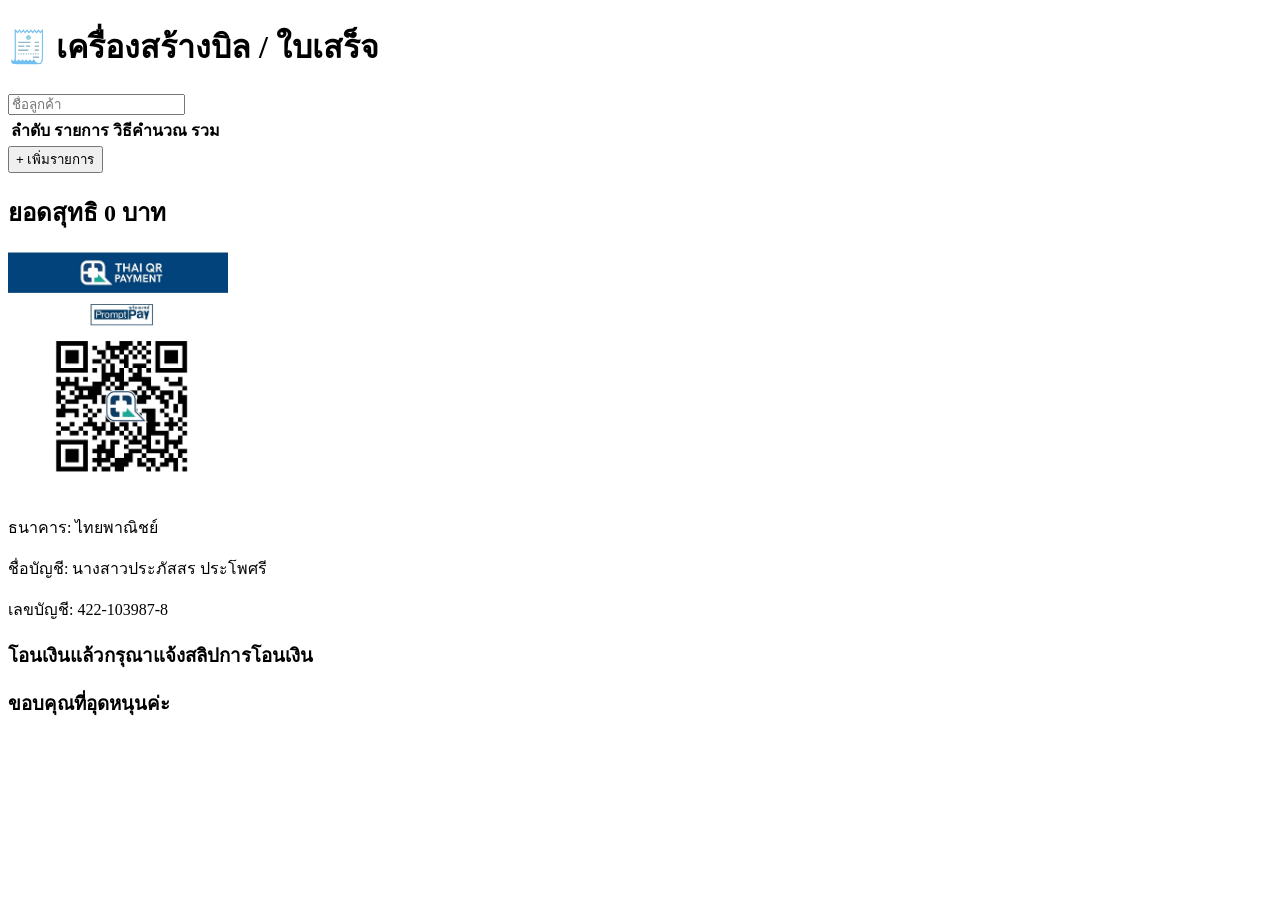
==== templates/index.html @ e8059d21 "Add files via upload" ====
<!doctype html><html lang='th'><head><meta charset='utf-8'><title>Receipt Generator</title><link rel='stylesheet' href='/static/style.css'></head><body><h1>🧾 เครื่องสร้างบิล / ใบเสร็จ</h1><input placeholder='ชื่อลูกค้า'><table id='items'><tr><th>ลำดับ</th><th>รายการ</th><th>วิธีคำนวณ</th><th>รวม</th></tr></table><button onclick='addRow()'>+ เพิ่มรายการ</button><h2>ยอดสุทธิ <span id='total'>0</span> บาท</h2><img src='/assets/qrcode.jpeg' width='220'><p>ธนาคาร: ไทยพาณิชย์</p><p>ชื่อบัญชี: นางสาวประภัสสร ประโพศรี</p><p>เลขบัญชี: 422-103987-8</p><h3>โอนเงินแล้วกรุณาแจ้งสลิปการโอนเงิน</h3><h3>ขอบคุณที่อุดหนุนค่ะ</h3><script src='/static/main.js'></script></body></html>
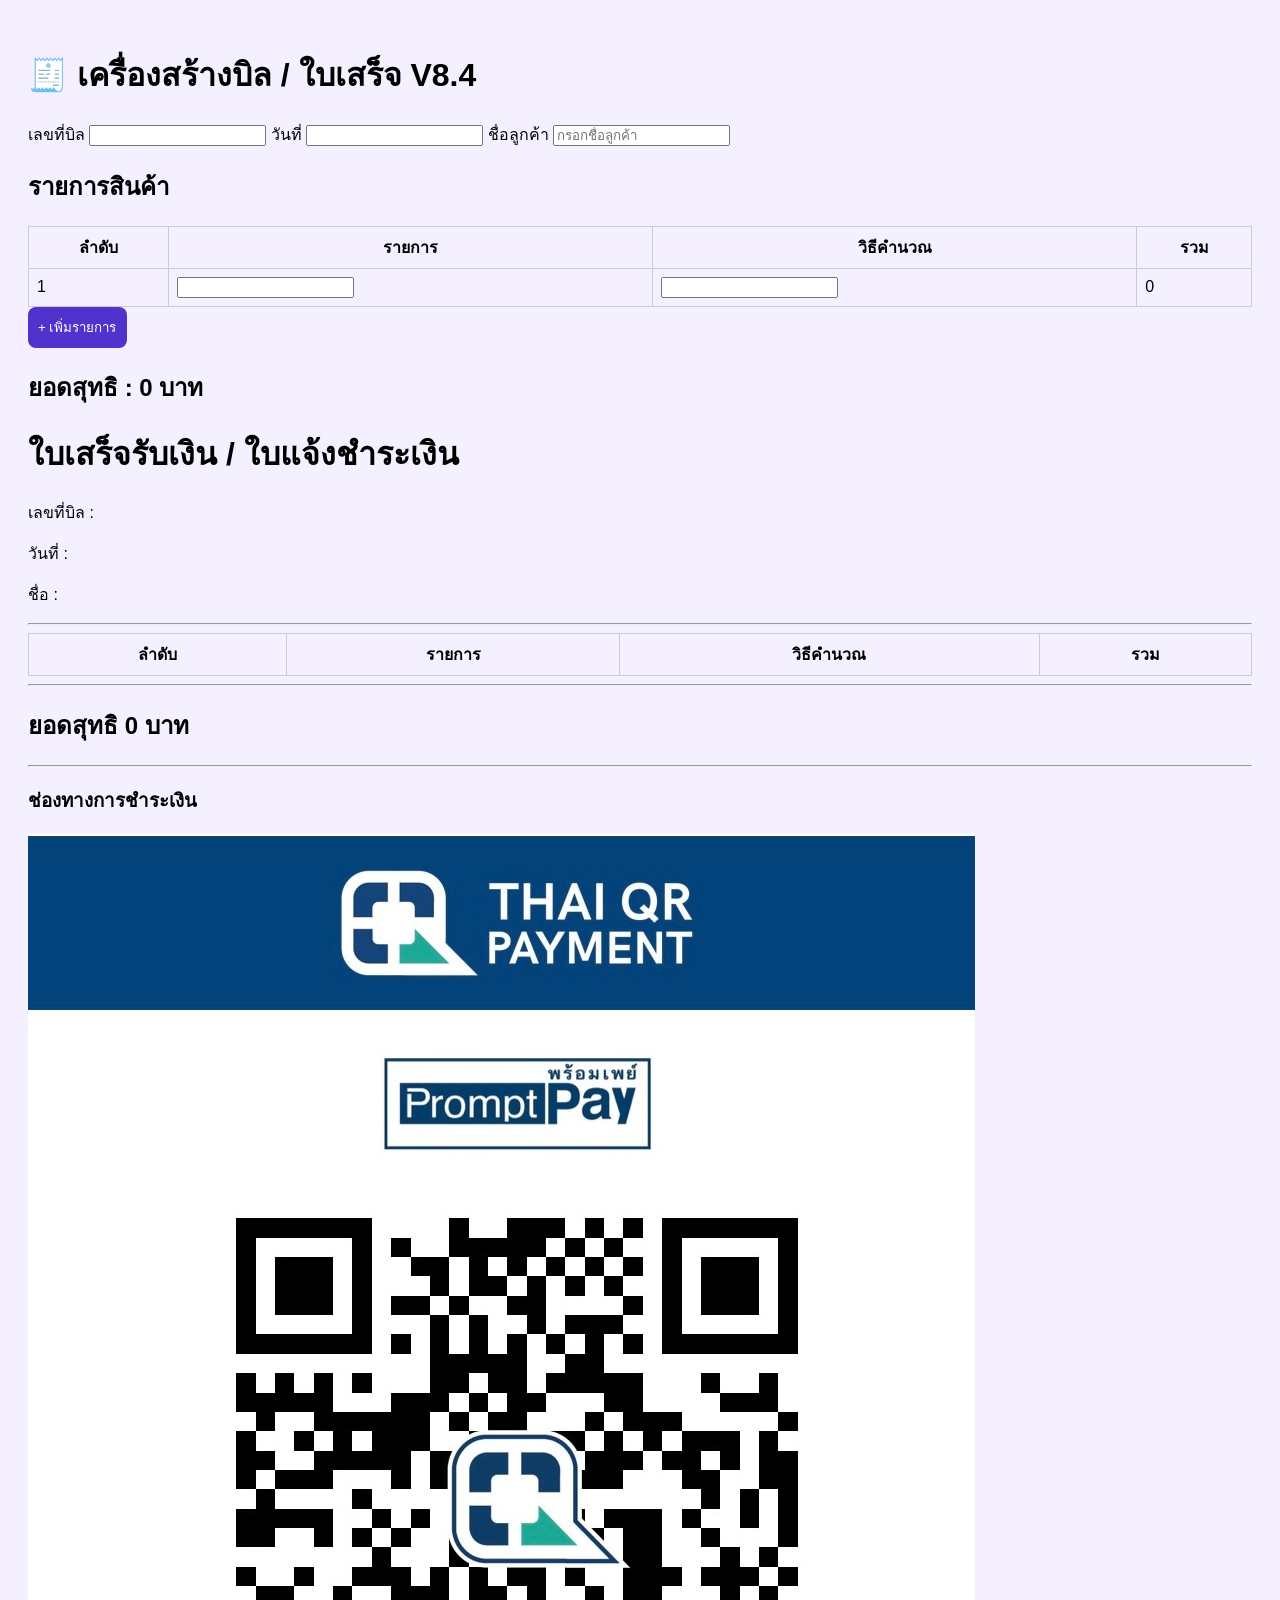
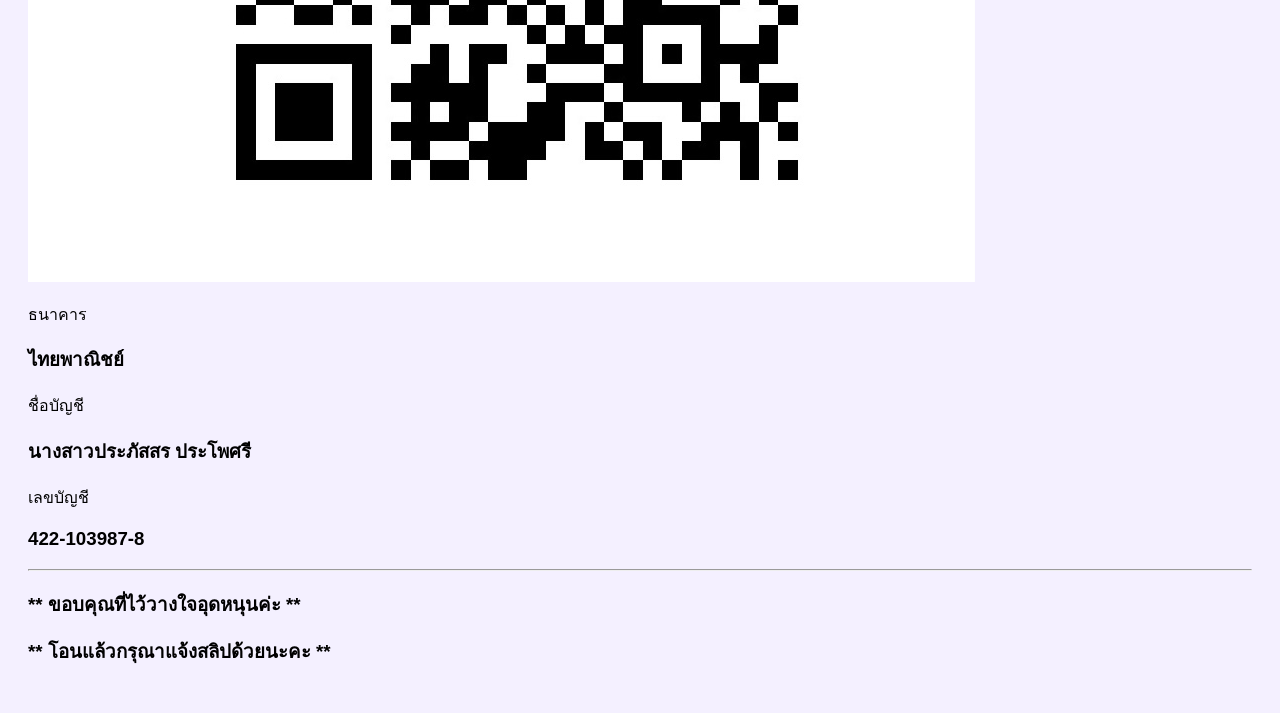
==== commit 0cfdad0d: "Update index.html" ====
--- a/templates/index.html
+++ b/templates/index.html
@@ -1 +1,211 @@
-<!doctype html><html lang='th'><head><meta charset='utf-8'><title>Receipt Generator</title><link rel='stylesheet' href='/static/style.css'></head><body><h1>🧾 เครื่องสร้างบิล / ใบเสร็จ</h1><input placeholder='ชื่อลูกค้า'><table id='items'><tr><th>ลำดับ</th><th>รายการ</th><th>วิธีคำนวณ</th><th>รวม</th></tr></table><button onclick='addRow()'>+ เพิ่มรายการ</button><h2>ยอดสุทธิ <span id='total'>0</span> บาท</h2><img src='/assets/qrcode.jpeg' width='220'><p>ธนาคาร: ไทยพาณิชย์</p><p>ชื่อบัญชี: นางสาวประภัสสร ประโพศรี</p><p>เลขบัญชี: 422-103987-8</p><h3>โอนเงินแล้วกรุณาแจ้งสลิปการโอนเงิน</h3><h3>ขอบคุณที่อุดหนุนค่ะ</h3><script src='/static/main.js'></script></body></html>+<!doctype html>
+<html lang="th">
+
+<head>
+<meta charset="utf-8">
+<title>Receipt V8.4 Professional</title>
+
+<link rel="stylesheet" href="/static/style.css">
+
+</head>
+
+
+<body>
+
+<div class="app">
+
+
+<!-- ฝั่งกรอกข้อมูล -->
+
+<div class="input-panel">
+
+<h1>🧾 เครื่องสร้างบิล / ใบเสร็จ V8.4</h1>
+
+
+<div class="box">
+
+<label>เลขที่บิล</label>
+<input id="inv" readonly>
+
+
+<label>วันที่</label>
+<input id="date" readonly>
+
+
+<label>ชื่อลูกค้า</label>
+<input id="customer"
+placeholder="กรอกชื่อลูกค้า"
+oninput="updatePreview()">
+
+</div>
+
+
+
+<div class="box">
+
+<h2>รายการสินค้า</h2>
+
+
+<table id="items">
+
+<tr>
+<th>ลำดับ</th>
+<th>รายการ</th>
+<th>วิธีคำนวณ</th>
+<th>รวม</th>
+</tr>
+
+
+</table>
+
+
+<button onclick="addRow()">
++ เพิ่มรายการ
+</button>
+
+
+</div>
+
+
+
+<h2>
+ยอดสุทธิ :
+<span id="total">0</span> บาท
+</h2>
+
+
+</div>
+
+
+
+
+
+<!-- Preview -->
+
+<div class="preview">
+
+
+<div class="paper">
+
+
+<h1>
+ใบเสร็จรับเงิน / ใบแจ้งชำระเงิน
+</h1>
+
+
+<div class="head">
+
+<p>
+เลขที่บิล : <span id="p_inv"></span>
+</p>
+
+<p>
+วันที่ : <span id="p_date"></span>
+</p>
+
+
+<p>
+ชื่อ : <span id="p_customer"></span>
+</p>
+
+
+</div>
+
+
+<hr>
+
+
+
+<table id="previewTable">
+
+<tr>
+
+<th>ลำดับ</th>
+<th>รายการ</th>
+<th>วิธีคำนวณ</th>
+<th>รวม</th>
+
+</tr>
+
+</table>
+
+
+
+<hr>
+
+
+<h2 class="total">
+
+ยอดสุทธิ
+
+<span>
+<span id="p_total">0</span> บาท
+</span>
+
+</h2>
+
+
+
+<hr>
+
+
+<h3>
+ช่องทางการชำระเงิน
+</h3>
+
+
+
+<img src="/assets/qrcode.jpeg"
+class="qr">
+
+
+
+<div class="bank">
+
+
+<p>ธนาคาร</p>
+<h3>ไทยพาณิชย์</h3>
+
+
+<p>ชื่อบัญชี</p>
+<h3>
+นางสาวประภัสสร ประโพศรี
+</h3>
+
+
+<p>เลขบัญชี</p>
+<h3>
+422-103987-8
+</h3>
+
+
+</div>
+
+
+<hr>
+
+
+<h3>
+** ขอบคุณที่ไว้วางใจอุดหนุนค่ะ **
+</h3>
+
+<h3>
+** โอนแล้วกรุณาแจ้งสลิปด้วยนะคะ **
+</h3>
+
+
+
+</div>
+
+</div>
+
+
+</div>
+
+
+<script src="/static/main.js"></script>
+
+
+</body>
+
+</html>
--- a/static/style.css
+++ b/static/style.css
@@ -0,0 +1,23 @@
+body {
+    font-family: Tahoma, sans-serif;
+    background: #f4f0ff;
+    padding: 20px;
+}
+
+table {
+    width: 100%;
+    border-collapse: collapse;
+}
+
+td, th {
+    border: 1px solid #ccc;
+    padding: 8px;
+}
+
+button {
+    padding: 10px;
+    background: #5033cc;
+    color: white;
+    border: 0;
+    border-radius: 8px;
+}
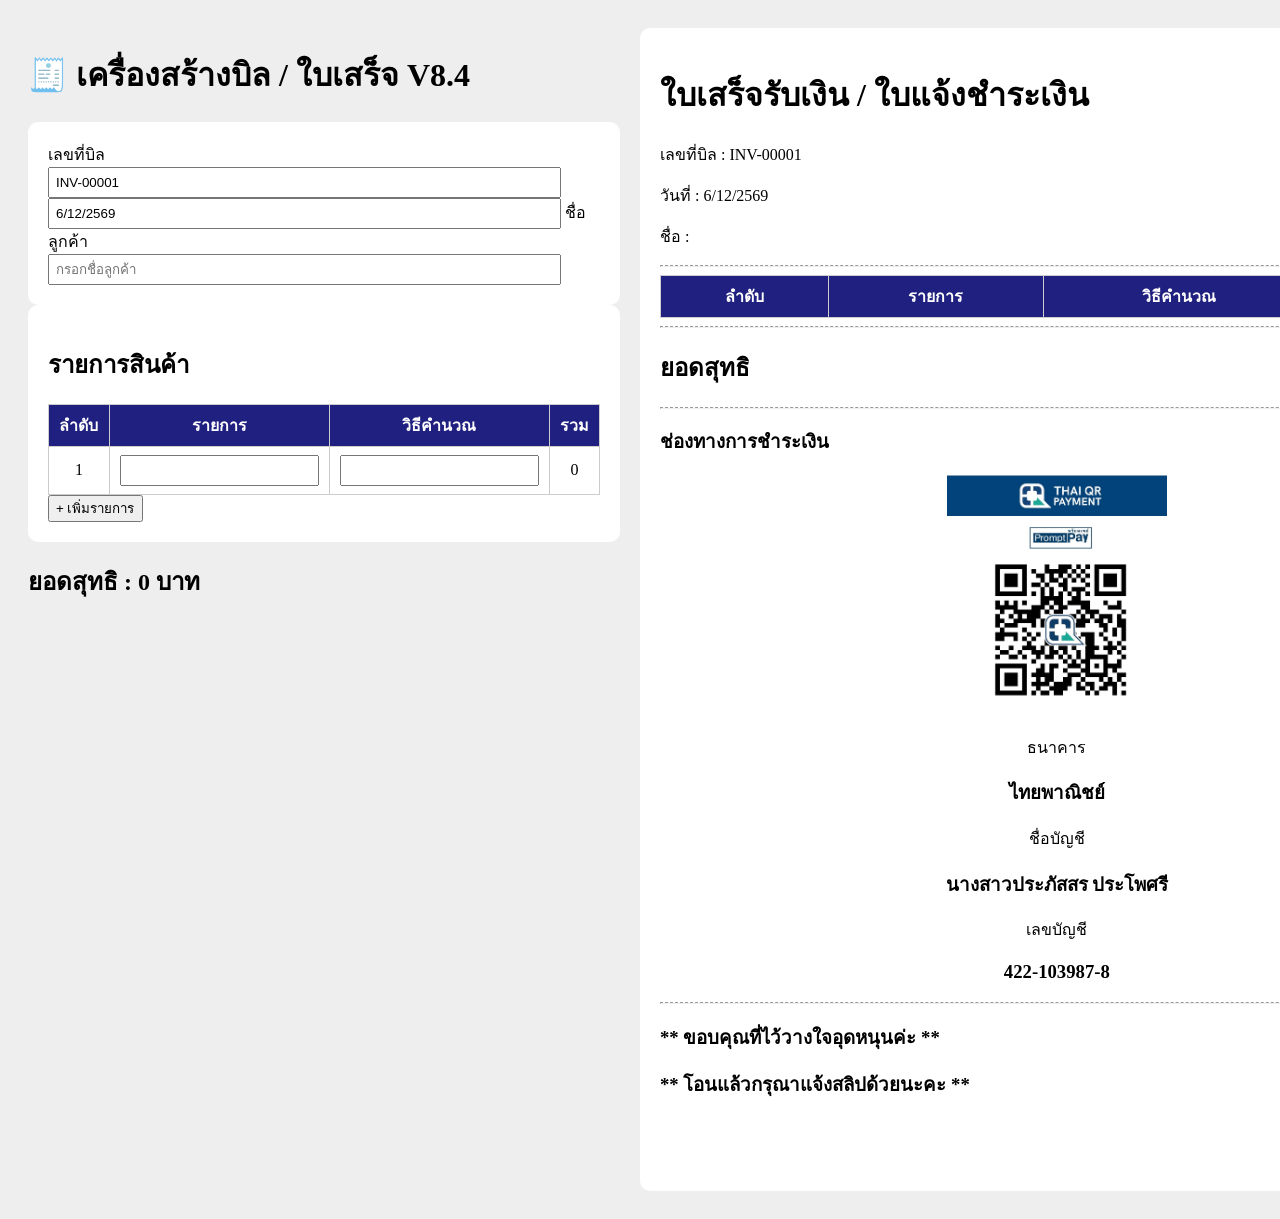
==== commit c791d936: "Update index.html" ====
--- a/templates/index.html
+++ b/templates/index.html
@@ -28,8 +28,11 @@
 <input id="inv" readonly>
 
 
-<label>วันที่</label>
-<input id="date" readonly>
+<input 
+id="date"
+type="text"
+placeholder="กรอกวันที่ เช่น 18/08/2569"
+oninput="updatePreview()">
 
 
 <label>ชื่อลูกค้า</label>
--- a/static/style.css
+++ b/static/style.css
@@ -1,23 +1,132 @@
-body {
-    font-family: Tahoma, sans-serif;
-    background: #f4f0ff;
-    padding: 20px;
+body{
+
+font-family:Tahoma;
+background:#eeeeee;
+padding:20px;
+
 }
 
-table {
-    width: 100%;
-    border-collapse: collapse;
+
+
+.app{
+
+display:flex;
+gap:20px;
+
 }
 
-td, th {
-    border: 1px solid #ccc;
-    padding: 8px;
+
+
+.input-panel{
+
+width:50%;
+
 }
 
-button {
-    padding: 10px;
-    background: #5033cc;
-    color: white;
-    border: 0;
-    border-radius: 8px;
+
+
+.preview{
+
+width:50%;
+
 }
+
+
+
+.box,
+.paper{
+
+background:white;
+padding:20px;
+border-radius:10px;
+
+}
+
+
+
+.paper{
+
+width:210mm;
+min-height:297mm;
+
+}
+
+
+
+table{
+
+width:100%;
+border-collapse:collapse;
+
+}
+
+
+
+th{
+
+background:#202080;
+color:white;
+
+}
+
+
+
+td,th{
+
+border:1px solid #ccc;
+padding:8px;
+text-align:center;
+
+}
+
+
+
+input{
+
+width:90%;
+padding:6px;
+
+}
+
+
+
+.total{
+
+display:flex;
+justify-content:space-between;
+
+}
+
+
+
+.qr{
+
+width:220px;
+display:block;
+margin:auto;
+
+}
+
+
+
+.bank{
+
+text-align:center;
+
+}
+
+
+
+hr{
+
+border-top:1px dashed #999;
+
+}
+
+
+
+@page{
+
+size:A4 portrait;
+
+}
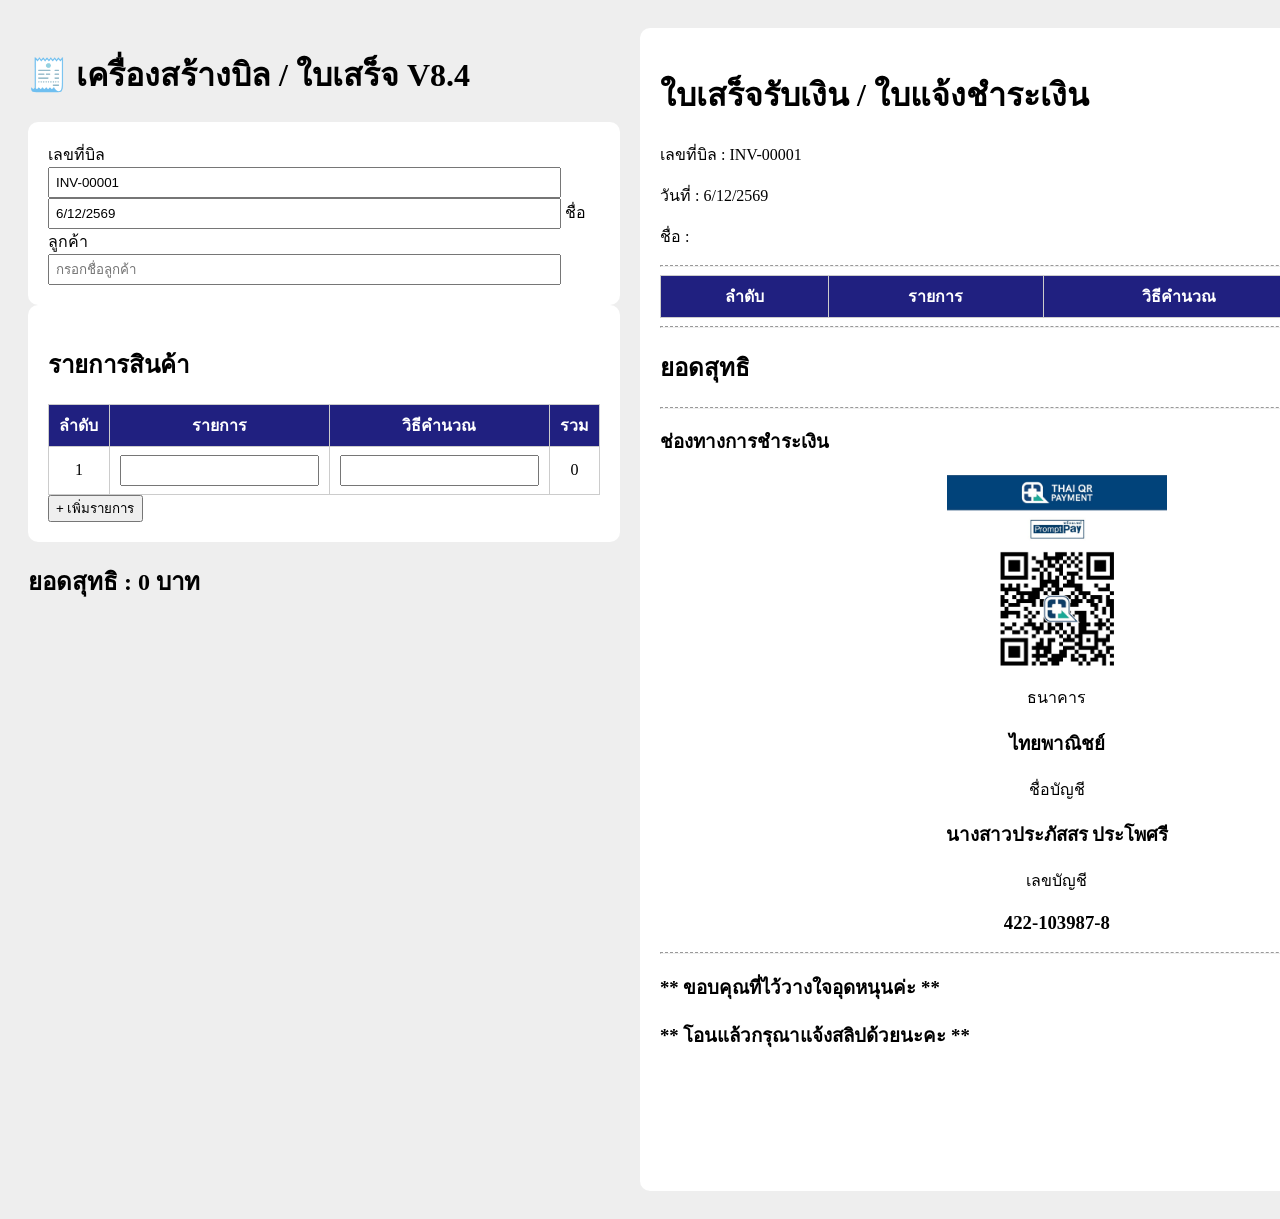
==== commit f2629a71: "Update index.html" ====
--- a/templates/index.html
+++ b/templates/index.html
@@ -158,8 +158,7 @@
 
 
 
-<img src="/assets/qrcode.jpeg"
-class="qr">
+<img src="/static/qrcode.jpeg" class="qr">
 
 
 
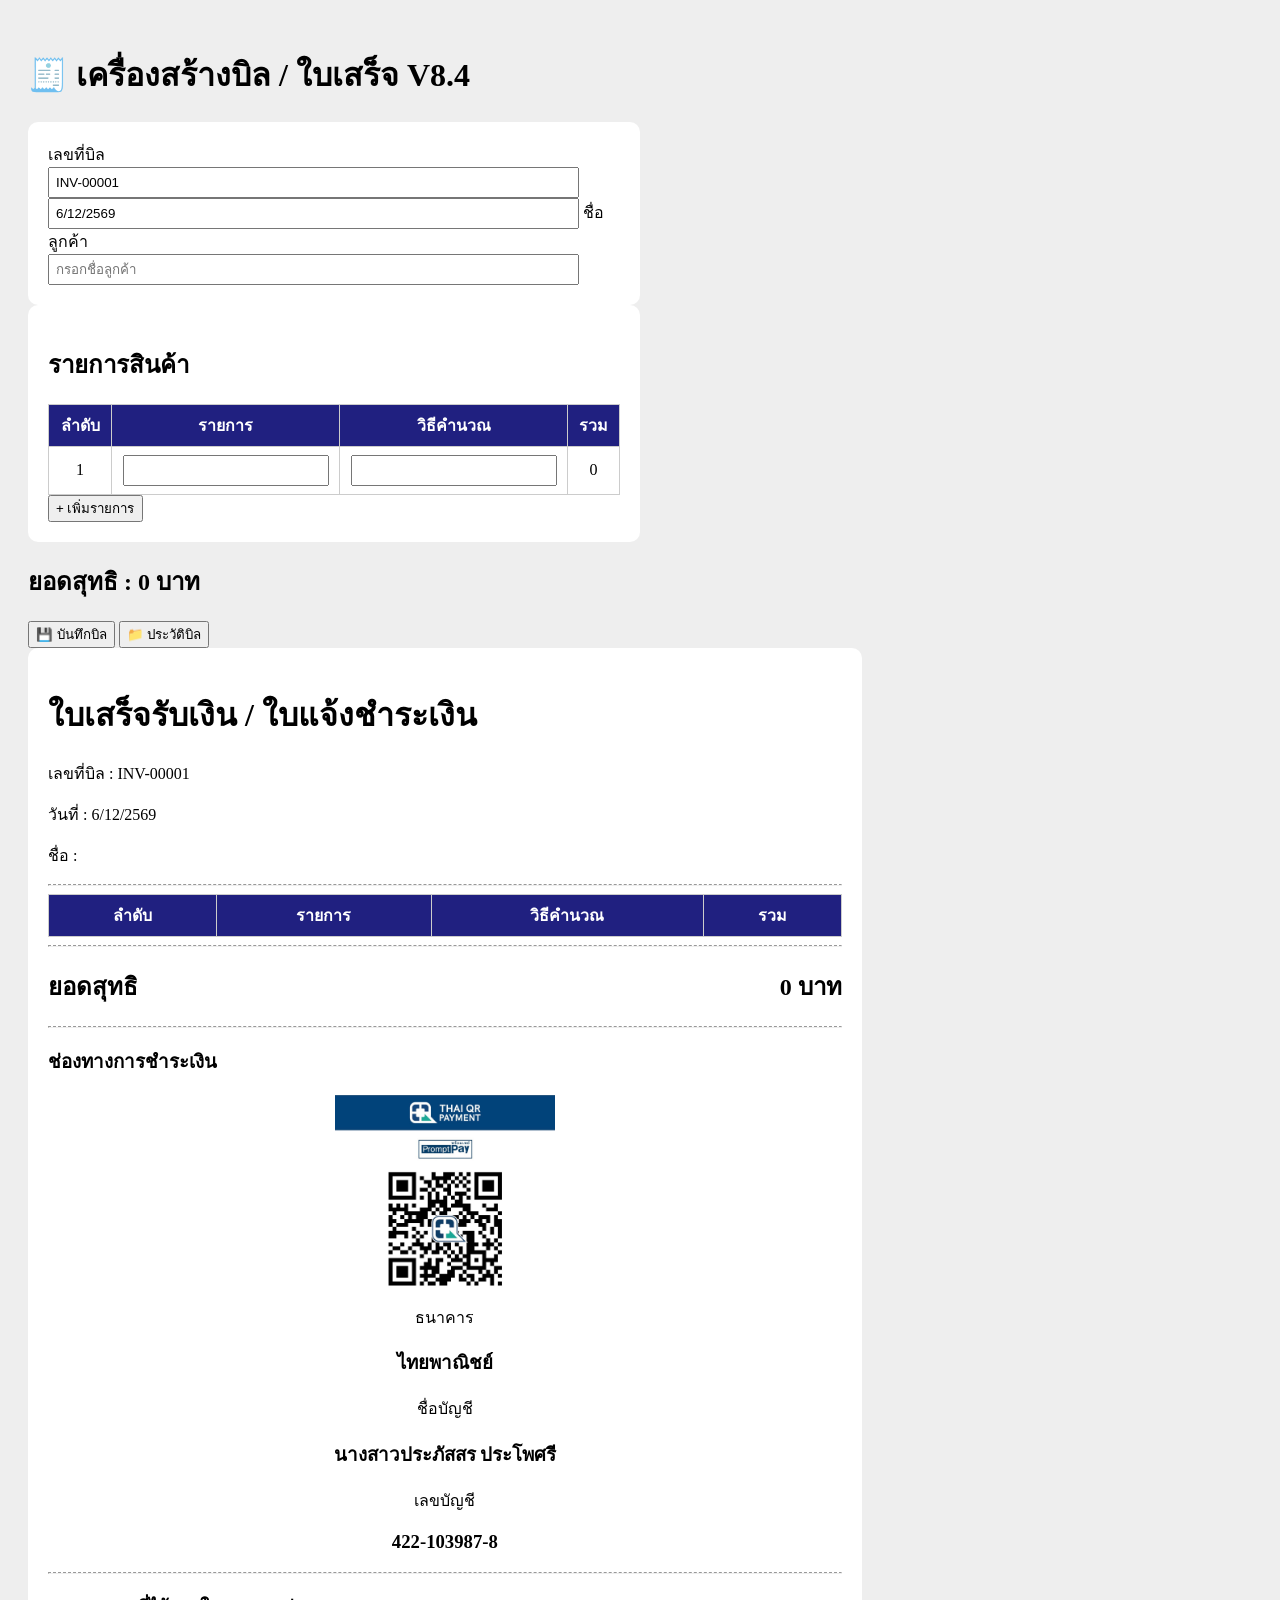
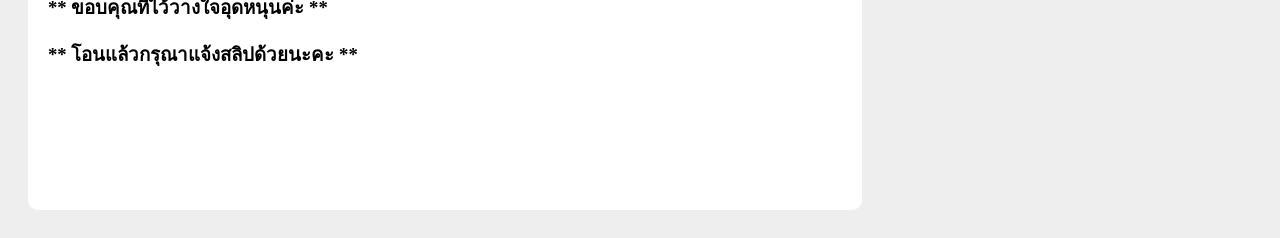
==== commit d6686980: "Update index.html" ====
--- a/templates/index.html
+++ b/templates/index.html
@@ -76,7 +76,17 @@
 <span id="total">0</span> บาท
 </h2>
 
-
+<div class="bill-buttons">
+
+<button onclick="saveBill()">
+💾 บันทึกบิล
+</button>
+
+<button onclick="showHistory()">
+📁 ประวัติบิล
+</button>
+
+  
 </div>
 
 
